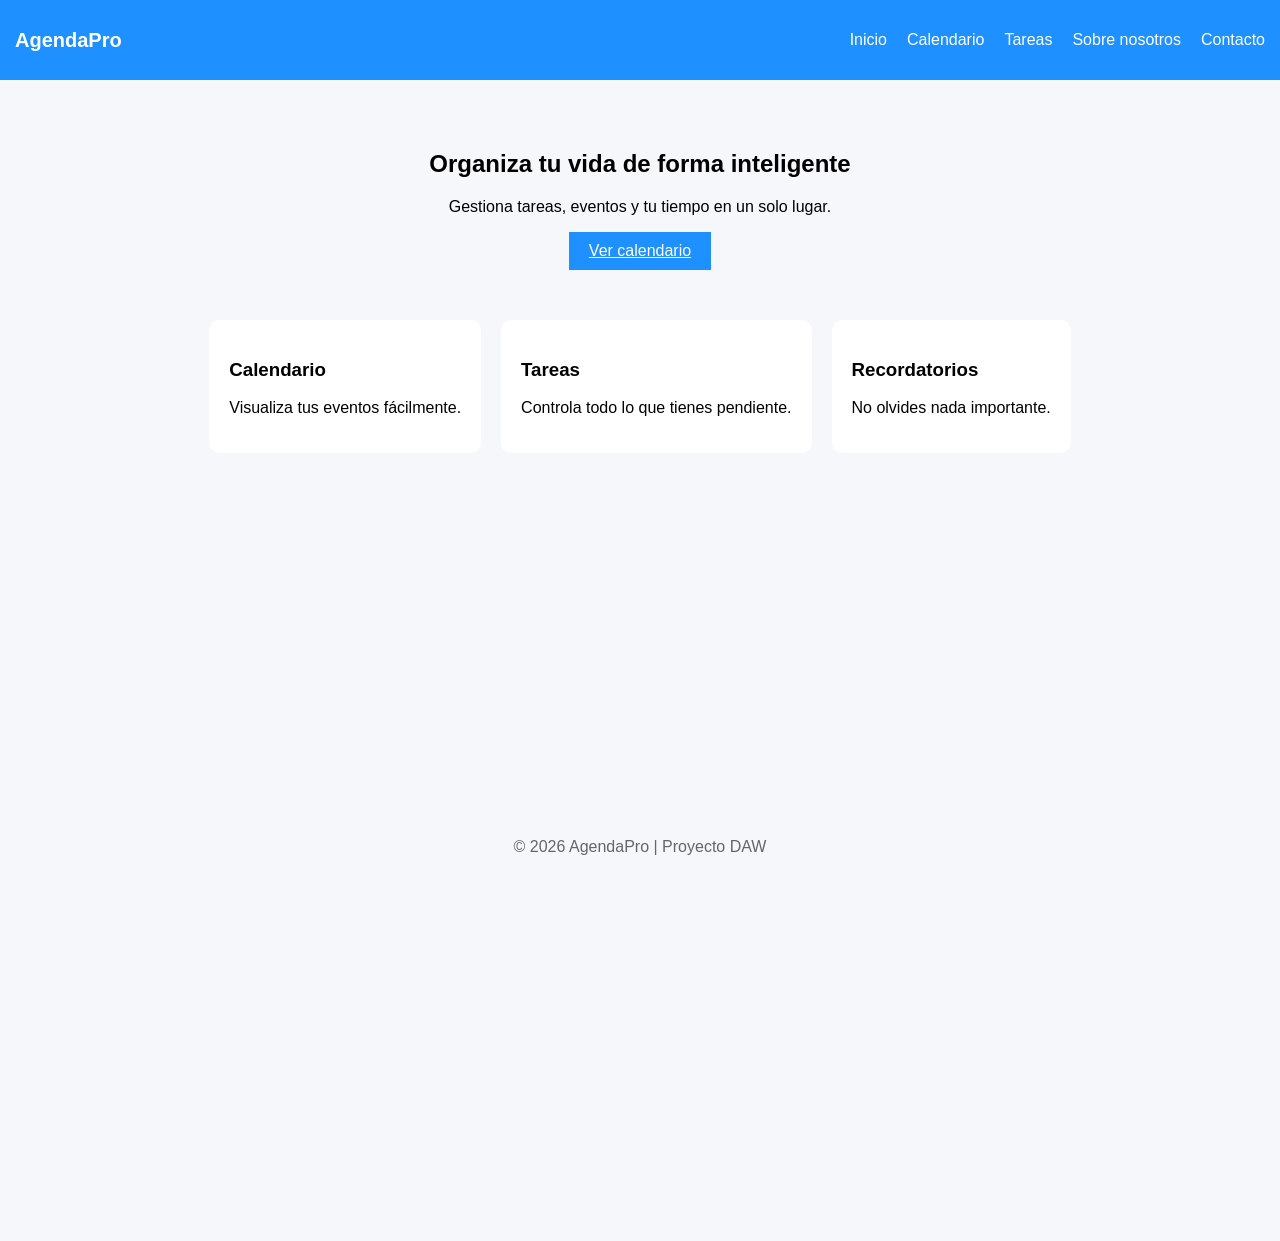
==== LENGUAJEDEMARCAS/index.html @ 3237019a "Commit 20/04/2026 11:20 - Agenda Digital" ====
<!DOCTYPE html>
<html lang="es">
<head>
    <meta charset="UTF-8">
    <title>AgendaPro | Inicio</title>
    <link rel="stylesheet" href="styles/styles.css">
</head>

<body>

<header>
    <div class="logo">AgendaPro</div>
    <nav>
        <ul>
            <li><a href="index.html">Inicio</a></li>
            <li><a href="calendario.html">Calendario</a></li>
            <li><a href="tareas.html">Tareas</a></li>
            <li><a href="sobre.html">Sobre nosotros</a></li>
            <li><a href="contacto.html">Contacto</a></li>
        </ul>
    </nav>
</header>

<main>

<section class="hero">
    <h1>Organiza tu vida de forma inteligente</h1>
    <p>Gestiona tareas, eventos y tu tiempo en un solo lugar.</p>
    <a href="calendario.html" class="btn">Ver calendario</a>
</section>

<section class="features">
    <div class="card">
        <h3> Calendario</h3>
        <p>Visualiza tus eventos fácilmente.</p>
    </div>

    <div class="card">
        <h3> Tareas</h3>
        <p>Controla todo lo que tienes pendiente.</p>
    </div>

    <div class="card">
        <h3> Recordatorios</h3>
        <p>No olvides nada importante.</p>
    </div>
</section>

</main>

<footer>
    <p>© 2026 AgendaPro | Proyecto DAW</p>
</footer>

</body>
</html>
---- LENGUAJEDEMARCAS/styles/styles.css ----
body {
    font-family: Arial, sans-serif;
    margin: 0;
    background-color: #f5f7fa;
}

/* HEADER SIMPLE */
.header-simple {
    text-align: center;
    padding: 40px 20px;
    background: linear-gradient(135deg, #1e90ff, #4facfe);
    color: white;
}

.header-simple h1 {
    font-size: 36px;
    margin: 0;
}

/* HEADER */
header {
    display: flex;
    justify-content: space-between;
    align-items: center;
    background: #1e90ff;
    color: white;
    padding: 15px;
}

/* CALENDARIO GRID */
.calendario {
    display: grid;
    grid-template-columns: repeat(7, 1fr);
    gap: 8px;

    max-width: 900px;
    margin: 40px auto;
    padding: 20px;
}

/* DÍAS DE LA SEMANA */
.dia-nombre {
    text-align: center;
    font-weight: bold;
    padding: 10px;
    color: #aab6ff;
}

/* DÍAS */
.dia {
    background: #111;
    border: 1px solid #1e3cff;
    border-radius: 10px;

    height: 80px;

    display: flex;
    justify-content: flex-start;
    align-items: flex-start;

    font-size: 16px;

    transition: 0.2s;
}

/* EFECTO HOVER */
.dia:hover {
    background: #1e3cff;
    transform: scale(1.05);
}

/* DÍAS VACÍOS */
.vacio {
    background: transparent;
    border: none;
}



/* CONTENIDO */
.contenido {
    max-width: 800px;
    margin: 40px auto;
    background: white;
    padding: 30px;
    border-radius: 12px;
    box-shadow: 0 4px 15px rgba(0,0,0,0.1);
}

.contenido h2 {
    margin-bottom: 20px;
    font-size: 28px;
    color: #1e90ff;
}

.contenido p {
    line-height: 1.7;
    margin-bottom: 15px;
    color: #333;
}

.logo {
    font-weight: bold;
    font-size: 20px;
}

nav ul {
    display: flex;
    list-style: none;
    gap: 20px;
}

nav a {
    color: white;
    text-decoration: none;
}

/* HERO */
.hero {
    text-align: center;
    padding: 50px;
}

.btn {
    background: #1e90ff;
    color: white;
    padding: 10px 20px;
    display: inline-block;
}

/* CARDS */
.features {
    display: flex;
    justify-content: center;
    gap: 20px;
}

.card {
    background: white;
    padding: 20px;
    border-radius: 10px;
}

/* CALENDARIO */
.calendario-grid {
    display: grid;
    grid-template-columns: repeat(7, 1fr);
    gap: 10px;
    padding: 20px;
}

.dia {
    background: white;
    padding: 20px;
    text-align: center;
    border-radius: 8px;
}

/* TAREAS */
.tarea {
    padding: 10px;
    margin: 10px;
}

.pendiente {
    background: #ffcccb;
}

.completada {
    background: #90ee90;
}

/* FORMULARIO */
.formulario {
    display: flex;
    flex-direction: column;
    width: 300px;
    margin: auto;
}

input, textarea {
    margin: 10px 0;
    padding: 8px;
}


/* DESTACADOS */
strong {
    color: #1e90ff;
}

/* FOOTER */
footer {
    text-align: center;
    padding: 369px;
    color: #666;
}

.nota {
    margin-top: 15px;
    font-size: 13px;
    color: #aab6ff;
    font-style: italic;
}

.contacto-container {
    display: flex;
    justify-content: center;
    align-items: flex-start;

    gap: 40px;

    padding: 60px 20px;

    max-width: 1000px;
    margin: 0 auto;   /* ESTO lo centra todo */
}

/* RESPONSIVE */
@media (max-width: 768px) {
    .features {
        flex-direction: column;
        align-items: center;
    }

    nav ul {
        flex-direction: column;
    }

    .calendario-grid {
        grid-template-columns: repeat(2, 1fr);
    }
}
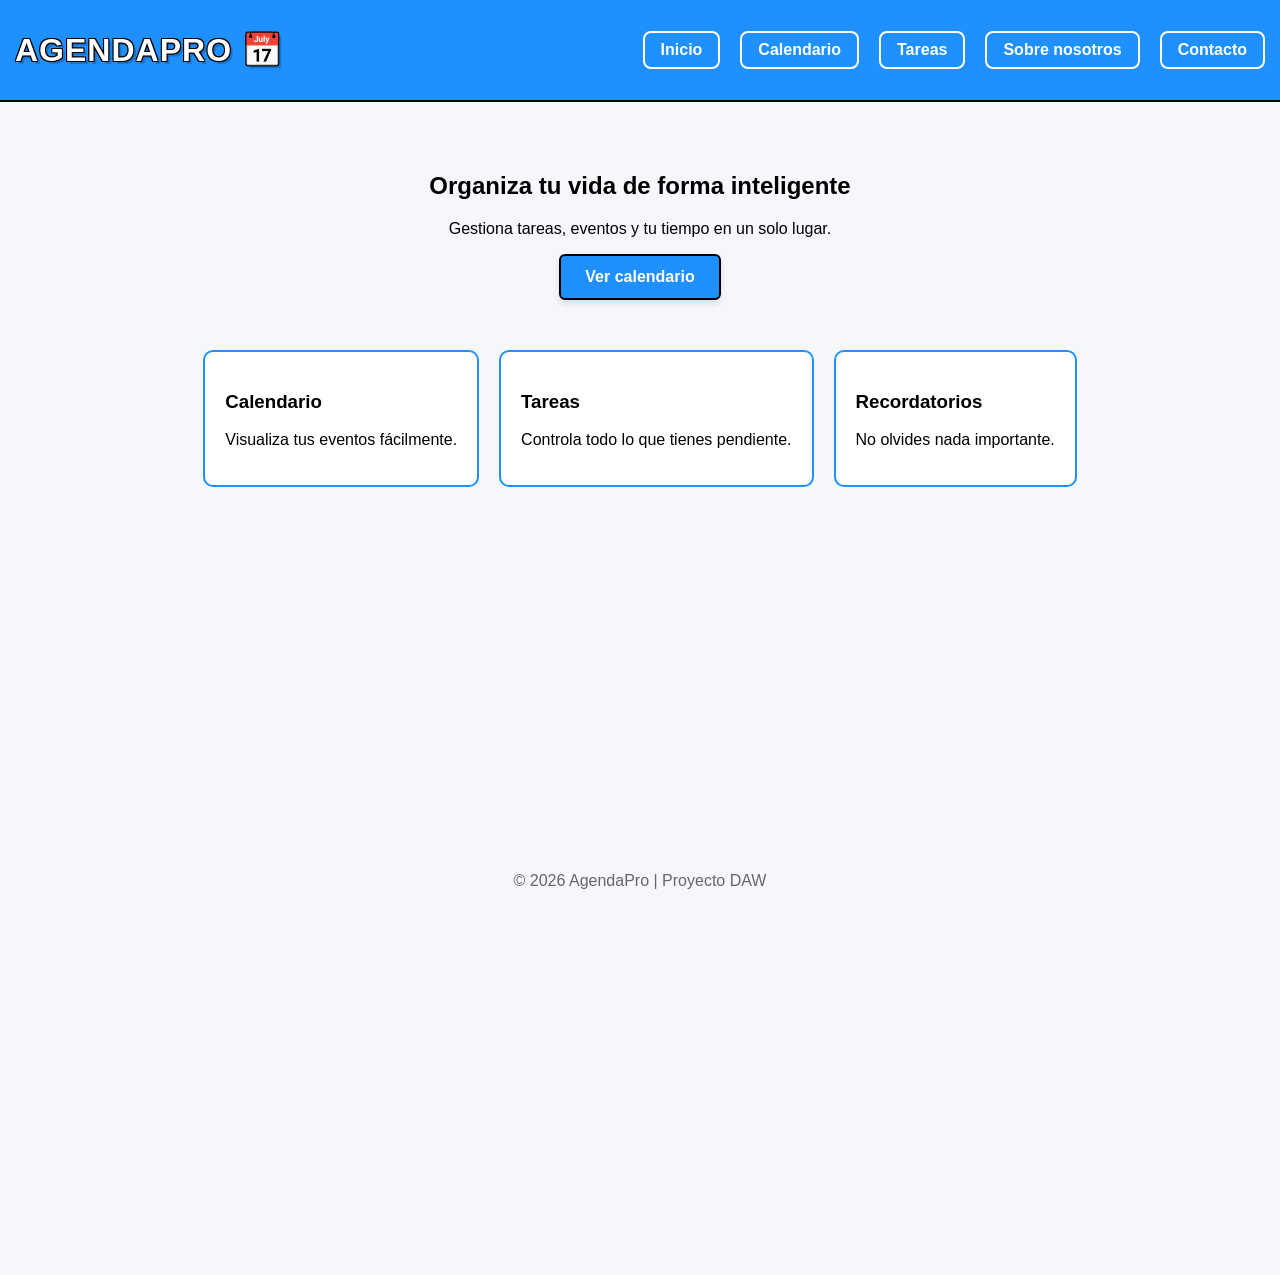
==== commit daf1a6b0: "Commit 20/04/2026 14:53 - Agenda Digital" ====
--- a/LENGUAJEDEMARCAS/index.html
+++ b/LENGUAJEDEMARCAS/index.html
@@ -9,7 +9,7 @@
 <body>
 
 <header>
-    <div class="logo">AgendaPro</div>
+    <div class="logo">AgendaPro 📅</div>
     <nav>
         <ul>
             <li><a href="index.html">Inicio</a></li>
--- a/LENGUAJEDEMARCAS/styles/styles.css
+++ b/LENGUAJEDEMARCAS/styles/styles.css
@@ -10,6 +10,14 @@
     padding: 40px 20px;
     background: linear-gradient(135deg, #1e90ff, #4facfe);
     color: white;
+    /* Aplicamos el mismo efecto del logo al título */
+    text-shadow: 
+        -1px -1px 0 #000,  
+         1px -1px 0 #000,
+        -1px  1px 0 #000,
+         1px  1px 0 #000,
+         4px 4px 0px rgba(0,0,0,0.2);
+    
 }
 
 .header-simple h1 {
@@ -25,6 +33,7 @@
     background: #1e90ff;
     color: white;
     padding: 15px;
+    border-bottom: 2px solid black;
 }
 
 /* CALENDARIO GRID */
@@ -36,6 +45,7 @@
     max-width: 900px;
     margin: 40px auto;
     padding: 20px;
+    border-bottom: 2px solid black;
 }
 
 /* DÍAS DE LA SEMANA */
@@ -49,7 +59,7 @@
 /* DÍAS */
 .dia {
     background: #111;
-    border: 1px solid #1e3cff;
+    border: 1px solid #4facfe;
     border-radius: 10px;
 
     height: 80px;
@@ -65,7 +75,7 @@
 
 /* EFECTO HOVER */
 .dia:hover {
-    background: #1e3cff;
+    background: #4facfe;
     transform: scale(1.05);
 }
 
@@ -90,7 +100,7 @@
 .contenido h2 {
     margin-bottom: 20px;
     font-size: 28px;
-    color: #1e90ff;
+    color: #4facfe;
 }
 
 .contenido p {
@@ -100,9 +110,22 @@
 }
 
 .logo {
-    font-weight: bold;
-    font-size: 20px;
-}
+    font-weight: 900; /* Más grueso para que el borde se note */
+    font-size: 32px; /* Un poco más grande */
+    font-family: 'Arial Black', sans-serif;
+    color: #ffffff; /* Letra blanca para que resalte el borde */
+    letter-spacing: 1px;
+    text-transform: uppercase;
+    
+    /* El borde negro y la sombra */
+    text-shadow: 
+        -1px -1px 0 #000,  
+         1px -1px 0 #000,
+        -1px  1px 0 #000,
+         1px  1px 0 #000, /* Estas 4 líneas crean el borde negro */
+         3px 3px 0px rgba(0,0,0,0.2); /* Esta es la sombra de profundidad */
+}
+
 
 nav ul {
     display: flex;
@@ -113,6 +136,21 @@
 nav a {
     color: white;
     text-decoration: none;
+    font-weight: bold;
+    border-radius: 8px;
+    
+    /* El recuadro */
+    padding: 8px 16px;
+    border: 2px solid white; /* Recuadro blanco para que resalte sobre el azul */
+    background: transparent; /* Fondo transparente */
+    display: inline-block;
+    transition: all 0.2s;
+}
+
+
+nav a:hover {
+    background: white;
+    color: #1e90ff; /* Cambia el texto al color del header */
 }
 
 /* HERO */
@@ -124,9 +162,28 @@
 .btn {
     background: #1e90ff;
     color: white;
-    padding: 10px 20px;
+    padding: 12px 24px;
     display: inline-block;
-}
+    border-radius: 6px;
+    text-decoration: none;
+    font-family: sans-serif;
+    font-weight: 600;
+    
+    /* Añadimos el borde negro */
+    border: 2px solid black; 
+    
+    cursor: pointer;
+    transition: all 0.3s ease;
+    box-shadow: 0 4px 6px rgba(0, 0, 0, 0.1);
+}
+
+.btn:hover {
+    background: #1c86ee;
+    /* Opcional: el borde también puede cambiar al pasar el ratón */
+    border-color: #333; 
+    transform: translateY(-2px);
+}
+
 
 /* CARDS */
 .features {
@@ -139,6 +196,7 @@
     background: white;
     padding: 20px;
     border-radius: 10px;
+    border: 2px solid #1e90ff;
 }
 
 /* CALENDARIO */
@@ -158,17 +216,35 @@
 
 /* TAREAS */
 .tarea {
-    padding: 10px;
-    margin: 10px;
+    padding: 16px 20px;
+    margin-bottom: 12px;
+    border-radius: 8px; /* Bordes redondeados modernos */
+    font-family: 'Segoe UI', Roboto, sans-serif; /* Tipografía limpia */
+    display: flex;
+    align-items: center;
+    transition: transform 0.2s ease; /* Feedback visual al pasar el mouse */
+    box-shadow: 0 2px 8px rgba(0,0,0,0.05); /* Sombra sutil */
+    border-left: 10px solid transparent; /* Acento de color lateral */
+}
+
+.tarea:hover {
+    transform: translateY(-2px);
+    box-shadow: 0 4px 10px rgba(0,0,0,0.1);
 }
 
 .pendiente {
-    background: #ffcccb;
+    background: #ffffff;
+    border-left-color: #ff5252; /* Rojo vibrante solo en el borde */
+    color: #444;
 }
 
 .completada {
-    background: #90ee90;
-}
+    background: #f8fff8;
+    border-left-color: #4caf50; /* Verde esmeralda en el borde */
+    color: #888;
+    text-decoration: line-through; /* Tacha el texto automáticamente */
+}
+
 
 /* FORMULARIO */
 .formulario {
@@ -207,13 +283,16 @@
     display: flex;
     justify-content: center;
     align-items: flex-start;
-
     gap: 40px;
-
-    padding: 60px 20px;
-
+    padding: 60px 40px;
     max-width: 1000px;
-    margin: 0 auto;   /* ESTO lo centra todo */
+    margin: 40px auto;
+
+    /* Estilo de recuadro limpio */
+    background: #ffffff;
+    border: 3px solid #000; /* Recuadro negro marcado */
+    border-radius: 12px;    /* Esquinas suavizadas */
+    box-shadow: none;       /* Aseguramos que no haya sombra */
 }
 
 /* RESPONSIVE */
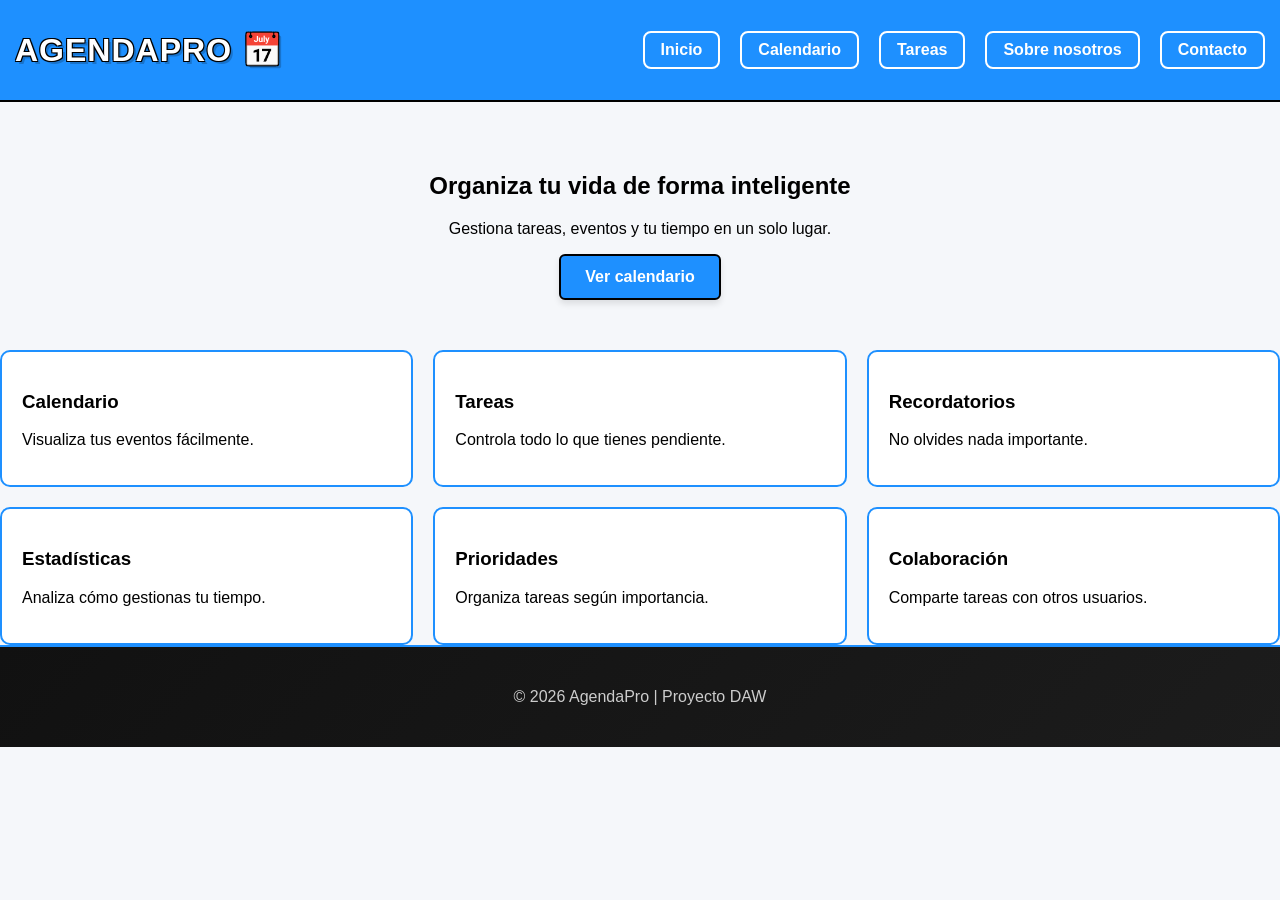
==== commit 5ef82f17: "Añadido Inserts y consultas de la base de datos, documentacion de código y de codigo explicativo, av" ====
--- a/LENGUAJEDEMARCAS/index.html
+++ b/LENGUAJEDEMARCAS/index.html
@@ -2,54 +2,110 @@
 <html lang="es">
 <head>
     <meta charset="UTF-8">
+
+    <!--Título que aparece en la pestaña del navegador-->
     <title>AgendaPro | Inicio</title>
+
+    <!--Enlace al archivo de estilos CSS externo-->
     <link rel="stylesheet" href="styles/styles.css">
 </head>
 
 <body>
 
+<!--CABECERA PRINCIPAL DEL SITIO-->
 <header>
+
+    <!--Logo o nombre de la aplicación-->
     <div class="logo">AgendaPro 📅</div>
+
+    <!--Menú de navegación principal-->
     <nav>
         <ul>
+
+            <!--Enlace a la página de inicio-->
             <li><a href="index.html">Inicio</a></li>
+
+            <!--Enlace al calendario-->
             <li><a href="calendario.html">Calendario</a></li>
+
+            <!--Enlace a la sección de tareas-->
             <li><a href="tareas.html">Tareas</a></li>
+
+            <!--Enlace a la página "Sobre nosotros"-->
             <li><a href="sobre.html">Sobre nosotros</a></li>
+
+            <!--Enlace a la página de contacto-->
             <li><a href="contacto.html">Contacto</a></li>
+
         </ul>
     </nav>
 </header>
 
 <main>
 
+<!--SECCIÓN PRINCIPAL (HERO)-->
 <section class="hero">
+
+    <!--Título principal de la página-->
     <h1>Organiza tu vida de forma inteligente</h1>
+
+    <!--Descripción breve del servicio-->
     <p>Gestiona tareas, eventos y tu tiempo en un solo lugar.</p>
+
+    <!--Botón que lleva al calendario-->
     <a href="calendario.html" class="btn">Ver calendario</a>
+
 </section>
 
+<!--SECCIÓN DE CARACTERÍSTICAS-->
 <section class="features">
+
+    <!--Tarjeta de funcionalidad: calendario-->
     <div class="card">
         <h3> Calendario</h3>
         <p>Visualiza tus eventos fácilmente.</p>
     </div>
 
+    <!--Tarjeta de funcionalidad: tareas-->
     <div class="card">
         <h3> Tareas</h3>
         <p>Controla todo lo que tienes pendiente.</p>
     </div>
 
+    <!--Tarjeta de funcionalidad: recordatorios-->
     <div class="card">
         <h3> Recordatorios</h3>
         <p>No olvides nada importante.</p>
     </div>
+
+    <!--Tarjeta de funcionalidad: estadísticas-->
+    <div class="card">
+        <h3> Estadísticas</h3>
+        <p>Analiza cómo gestionas tu tiempo.</p>
+    </div>
+
+    <!--Tarjeta de funcionalidad: prioridades-->
+    <div class="card">
+        <h3> Prioridades</h3>
+        <p>Organiza tareas según importancia.</p>
+    </div>
+
+    <!--Tarjeta de funcionalidad: colaboración-->
+    <div class="card">
+        <h3> Colaboración</h3>
+        <p>Comparte tareas con otros usuarios.</p>
+    </div>
+
 </section>
 
 </main>
 
+<!--PIE DE PÁGINA-->
 <footer>
+
+    <!--Información de copyright-->
     <p>© 2026 AgendaPro | Proyecto DAW</p>
+
 </footer>
 
 </body>
--- a/LENGUAJEDEMARCAS/styles/styles.css
+++ b/LENGUAJEDEMARCAS/styles/styles.css
@@ -1,164 +1,92 @@
+/*ESTILOS GENERALES*/
 body {
-    font-family: Arial, sans-serif;
-    margin: 0;
-    background-color: #f5f7fa;
-}
-
-/* HEADER SIMPLE */
+    font-family: Arial, sans-serif; /*Fuente principal*/
+    margin: 0; /*Elimina márgenes por defecto*/
+    background-color: #f5f7fa; /*Fondo general suave*/
+}
+
+/*HEADER SIMPLE (PORTADA)*/
 .header-simple {
-    text-align: center;
-    padding: 40px 20px;
-    background: linear-gradient(135deg, #1e90ff, #4facfe);
-    color: white;
-    /* Aplicamos el mismo efecto del logo al título */
+    text-align: center; /*Centra el contenido*/
+    padding: 40px 20px; /*Espaciado interno*/
+    background: linear-gradient(135deg, #1e90ff, #4facfe); /*Fondo degradado*/
+    color: white; /*Texto blanco*/
+
+    /*Efecto de borde + sombra en el texto*/
     text-shadow: 
         -1px -1px 0 #000,  
          1px -1px 0 #000,
         -1px  1px 0 #000,
          1px  1px 0 #000,
          4px 4px 0px rgba(0,0,0,0.2);
-    
 }
 
 .header-simple h1 {
-    font-size: 36px;
-    margin: 0;
-}
-
-/* HEADER */
+    font-size: 36px; /*Tamaño grande del título*/
+    margin: 0; /*Sin margen*/
+}
+
+/*HEADER PRINCIPAL*/
 header {
-    display: flex;
-    justify-content: space-between;
-    align-items: center;
-    background: #1e90ff;
+    display: flex; /*Layout en fila*/
+    justify-content: space-between; /*Separa logo y menú*/
+    align-items: center; /*Alinea verticalmente*/
+    background: #1e90ff; /*Color azul*/
     color: white;
     padding: 15px;
-    border-bottom: 2px solid black;
-}
-
-/* CALENDARIO GRID */
-.calendario {
-    display: grid;
-    grid-template-columns: repeat(7, 1fr);
-    gap: 8px;
-
-    max-width: 900px;
-    margin: 40px auto;
-    padding: 20px;
-    border-bottom: 2px solid black;
-}
-
-/* DÍAS DE LA SEMANA */
-.dia-nombre {
-    text-align: center;
-    font-weight: bold;
-    padding: 10px;
-    color: #aab6ff;
-}
-
-/* DÍAS */
-.dia {
-    background: #111;
-    border: 1px solid #4facfe;
-    border-radius: 10px;
-
-    height: 80px;
-
-    display: flex;
-    justify-content: flex-start;
-    align-items: flex-start;
-
-    font-size: 16px;
-
-    transition: 0.2s;
-}
-
-/* EFECTO HOVER */
-.dia:hover {
-    background: #4facfe;
-    transform: scale(1.05);
-}
-
-/* DÍAS VACÍOS */
-.vacio {
-    background: transparent;
-    border: none;
-}
-
-
-
-/* CONTENIDO */
-.contenido {
-    max-width: 800px;
-    margin: 40px auto;
-    background: white;
-    padding: 30px;
-    border-radius: 12px;
-    box-shadow: 0 4px 15px rgba(0,0,0,0.1);
-}
-
-.contenido h2 {
-    margin-bottom: 20px;
-    font-size: 28px;
-    color: #4facfe;
-}
-
-.contenido p {
-    line-height: 1.7;
-    margin-bottom: 15px;
-    color: #333;
-}
-
+    border-bottom: 2px solid black; /*Línea inferior*/
+}
+
+/*LOGO*/
 .logo {
-    font-weight: 900; /* Más grueso para que el borde se note */
-    font-size: 32px; /* Un poco más grande */
+    font-weight: 900; /*Texto muy grueso*/
+    font-size: 32px;
     font-family: 'Arial Black', sans-serif;
-    color: #ffffff; /* Letra blanca para que resalte el borde */
+    color: #ffffff;
     letter-spacing: 1px;
-    text-transform: uppercase;
-    
-    /* El borde negro y la sombra */
+    text-transform: uppercase; /*Todo en mayúsculas*/
+
+    /*Borde negro + sombra*/
     text-shadow: 
         -1px -1px 0 #000,  
          1px -1px 0 #000,
         -1px  1px 0 #000,
-         1px  1px 0 #000, /* Estas 4 líneas crean el borde negro */
-         3px 3px 0px rgba(0,0,0,0.2); /* Esta es la sombra de profundidad */
-}
-
-
+         1px  1px 0 #000,
+         3px 3px 0px rgba(0,0,0,0.2);
+}
+
+/*NAVEGACIÓN*/
 nav ul {
-    display: flex;
-    list-style: none;
-    gap: 20px;
+    display: flex; /*Menú horizontal*/
+    list-style: none; /*Quita puntos de lista*/
+    gap: 20px; /*Espacio entre enlaces*/
 }
 
 nav a {
     color: white;
-    text-decoration: none;
+    text-decoration: none; /*Sin subrayado*/
     font-weight: bold;
     border-radius: 8px;
-    
-    /* El recuadro */
-    padding: 8px 16px;
-    border: 2px solid white; /* Recuadro blanco para que resalte sobre el azul */
-    background: transparent; /* Fondo transparente */
+
+    padding: 8px 16px; /*Espacio interno*/
+    border: 2px solid white; /*Borde blanco*/
+    background: transparent;
     display: inline-block;
-    transition: all 0.2s;
-}
-
+    transition: all 0.2s; /*Animación suave*/
+}
 
 nav a:hover {
-    background: white;
-    color: #1e90ff; /* Cambia el texto al color del header */
-}
-
-/* HERO */
+    background: white; /*Fondo blanco al pasar*/
+    color: #1e90ff; /*Texto azul*/
+}
+
+/*HERO (SECCIÓN PRINCIPAL)*/
 .hero {
-    text-align: center;
+    text-align: center; /*Centra contenido*/
     padding: 50px;
 }
 
+/*BOTONES*/
 .btn {
     background: #1e90ff;
     color: white;
@@ -168,27 +96,23 @@
     text-decoration: none;
     font-family: sans-serif;
     font-weight: 600;
-    
-    /* Añadimos el borde negro */
-    border: 2px solid black; 
-    
+
+    border: 2px solid black; /*Borde negro*/
     cursor: pointer;
     transition: all 0.3s ease;
     box-shadow: 0 4px 6px rgba(0, 0, 0, 0.1);
 }
 
 .btn:hover {
-    background: #1c86ee;
-    /* Opcional: el borde también puede cambiar al pasar el ratón */
-    border-color: #333; 
-    transform: translateY(-2px);
-}
-
-
-/* CARDS */
+    background: #1c86ee; /*Azul más oscuro*/
+    border-color: #333;
+    transform: translateY(-2px); /*Efecto de levantar*/
+}
+
+/*TARJETAS / FEATURES*/
 .features {
-    display: flex;
-    justify-content: center;
+    display: grid;
+    grid-template-columns: repeat(3, 1fr);
     gap: 20px;
 }
 
@@ -199,7 +123,55 @@
     border: 2px solid #1e90ff;
 }
 
-/* CALENDARIO */
+/*CALENDARIO (ESTILO 1)*/
+.calendario {
+    display: grid;
+    grid-template-columns: repeat(7, 1fr); /*7 columnas (días)*/
+    gap: 8px;
+
+    max-width: 900px;
+    margin: 40px auto; /*Centrado*/
+    padding: 20px;
+    border-bottom: 2px solid black;
+}
+
+/*Nombres de los días*/
+.dia-nombre {
+    text-align: center;
+    font-weight: bold;
+    padding: 10px;
+    color: #aab6ff;
+}
+
+/*Días del calendario (oscuro)*/
+.dia {
+    background: #111;
+    border: 1px solid #4facfe;
+    border-radius: 10px;
+
+    height: 80px;
+
+    display: flex;
+    justify-content: flex-start;
+    align-items: flex-start;
+
+    font-size: 16px;
+    transition: 0.2s;
+}
+
+/*Hover en días*/
+.dia:hover {
+    background: #4facfe;
+    transform: scale(1.05);
+}
+
+/*Espacios vacíos del calendario*/
+.vacio {
+    background: transparent;
+    border: none;
+}
+
+/*CALENDARIO (ESTILO 2)*/
 .calendario-grid {
     display: grid;
     grid-template-columns: repeat(7, 1fr);
@@ -207,6 +179,7 @@
     padding: 20px;
 }
 
+/*Sobrescribe el estilo anterior de .dia*/
 .dia {
     background: white;
     padding: 20px;
@@ -214,64 +187,86 @@
     border-radius: 8px;
 }
 
-/* TAREAS */
+/*CONTENIDO PRINCIPAL*/
+.contenido {
+    max-width: 800px;
+    margin: 40px auto;
+    background: white;
+    padding: 30px;
+    border-radius: 12px;
+    box-shadow: 0 4px 15px rgba(0,0,0,0.1);
+}
+
+.contenido h2 {
+    margin-bottom: 20px;
+    font-size: 28px;
+    color: #4facfe;
+}
+
+.contenido p {
+    line-height: 1.7; /*Mejora lectura*/
+    margin-bottom: 15px;
+    color: #333;
+}
+
+/*TAREAS*/
 .tarea {
     padding: 16px 20px;
     margin-bottom: 12px;
-    border-radius: 8px; /* Bordes redondeados modernos */
-    font-family: 'Segoe UI', Roboto, sans-serif; /* Tipografía limpia */
+    border-radius: 8px;
+    font-family: 'Segoe UI', Roboto, sans-serif;
+
     display: flex;
     align-items: center;
-    transition: transform 0.2s ease; /* Feedback visual al pasar el mouse */
-    box-shadow: 0 2px 8px rgba(0,0,0,0.05); /* Sombra sutil */
-    border-left: 10px solid transparent; /* Acento de color lateral */
-}
-
+
+    transition: transform 0.2s ease;
+    box-shadow: 0 2px 8px rgba(0,0,0,0.05);
+
+    border-left: 10px solid transparent; /* Barra lateral */
+}
+
+/*Efecto hover*/
 .tarea:hover {
     transform: translateY(-2px);
     box-shadow: 0 4px 10px rgba(0,0,0,0.1);
 }
 
+/*Tarea pendiente*/
 .pendiente {
     background: #ffffff;
-    border-left-color: #ff5252; /* Rojo vibrante solo en el borde */
+    border-left-color: #ff5252; /*Rojo*/
     color: #444;
 }
 
+/*Tarea completada*/
 .completada {
     background: #f8fff8;
-    border-left-color: #4caf50; /* Verde esmeralda en el borde */
+    border-left-color: #4caf50; /*Verde*/
     color: #888;
-    text-decoration: line-through; /* Tacha el texto automáticamente */
-}
-
-
-/* FORMULARIO */
+    text-decoration: line-through; /*Tachado*/
+}
+
+/*FORMULARIO*/
 .formulario {
     display: flex;
-    flex-direction: column;
+    flex-direction: column; /*Elementos en columna*/
     width: 300px;
     margin: auto;
 }
 
-input, textarea {
+/*Inputs y textarea*/
+input,
+textarea {
     margin: 10px 0;
     padding: 8px;
 }
 
-
-/* DESTACADOS */
+/*DESTACADOS*/
 strong {
-    color: #1e90ff;
-}
-
-/* FOOTER */
-footer {
-    text-align: center;
-    padding: 369px;
-    color: #666;
-}
-
+    color: #1e90ff; /*Resalta texto*/
+}
+
+/*NOTAS*/
 .nota {
     margin-top: 15px;
     font-size: 13px;
@@ -279,34 +274,47 @@
     font-style: italic;
 }
 
+/*SECCIÓN CONTACTO*/
 .contacto-container {
     display: flex;
     justify-content: center;
     align-items: flex-start;
     gap: 40px;
+
     padding: 60px 40px;
     max-width: 1000px;
     margin: 40px auto;
 
-    /* Estilo de recuadro limpio */
     background: #ffffff;
-    border: 3px solid #000; /* Recuadro negro marcado */
-    border-radius: 12px;    /* Esquinas suavizadas */
-    box-shadow: none;       /* Aseguramos que no haya sombra */
-}
-
-/* RESPONSIVE */
+    border: 3px solid #000; /*Marco negro*/
+    border-radius: 12px;
+    box-shadow: none;
+}
+
+/*FOOTER*/
+footer {
+    width: 100%;
+    text-align: center; /* Centra el texto */
+    padding: 25px 0;
+    
+    background: linear-gradient(135deg, #111, #1c1c1c);
+    color: #ccc;
+
+    border-top: 2px solid #1e90ff;
+}
+
+/*RESPONSIVE (MÓVILES)*/
 @media (max-width: 768px) {
     .features {
-        flex-direction: column;
+        flex-direction: column; /*Pasa a vertical*/
         align-items: center;
     }
 
     nav ul {
-        flex-direction: column;
+        flex-direction: column; /*Menú en columna*/
     }
 
     .calendario-grid {
-        grid-template-columns: repeat(2, 1fr);
+        grid-template-columns: repeat(2, 1fr); /*2 columnas en móvil*/
     }
 }
